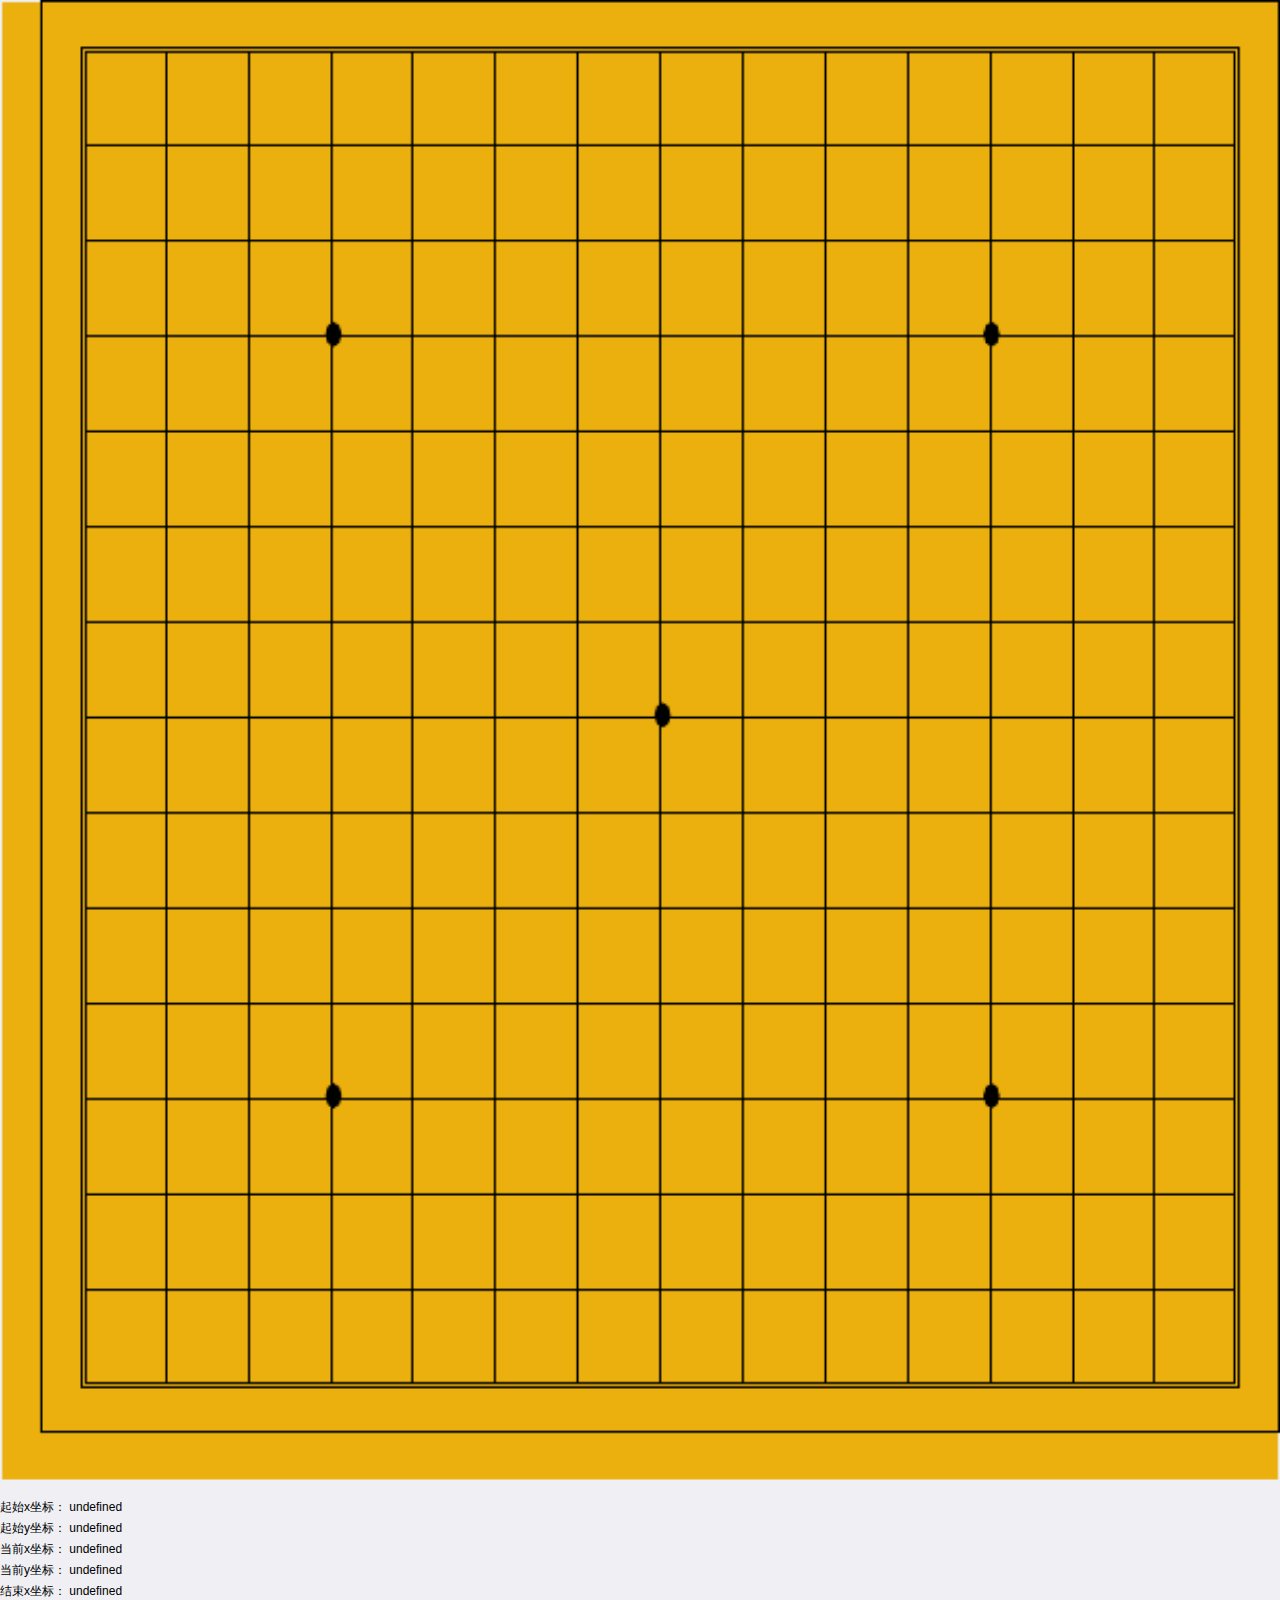
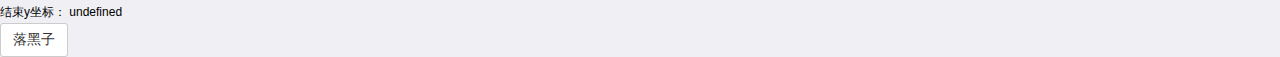
==== game.html @ b57b927a "初始提交，已经完成基本的UI功能。 1.AI部分待修改 2. 主界面待优化" ====
<!DOCTYPE html>
<html>
    <head>
        <meta charset="utf-8" />
        <title>五子棋</title>
        <meta name="viewport" content="width=device-width, initial-scale=1, user-scalable=yes">
        <script src="js/mui.min.js"></script>
        <link href="css/mui.min.css" rel="stylesheet"/>
        <link rel="stylesheet" type="text/css" href="css/game.css"/>
        <script type="text/javascript" charset="utf-8">
            mui.init();
        </script>
        <script type="text/javascript" src="js/game.js"></script>
    </head>
    <body>
        <div id="game">
            <img id="board" src="images/board.png" alt="board">
        </div>
        <span>起始x坐标：</span>
        <span id="stx">undefined</span>
        <br />
        <span>起始y坐标：</span>
        <span id="sty">undefined</span>
        <br />
        <span>当前x坐标：</span>
        <span id="x">undefined</span>
        <br />
        <span>当前y坐标：</span>
        <span id="y">undefined</span>
        <br />
        <span>结束x坐标：</span>
        <span id="endx">undefined</span>
        <br />
        <span>结束y坐标：</span>
        <span id="endy">undefined</span>
        <br />
        <button id='btn2' onclick="addPieces('B', 5, 5)">落黑子</button>
    </body>
</html>
---- css/game.css ----
#board {
	width: 100vw;
}

body {
	font-size: 12px;
}
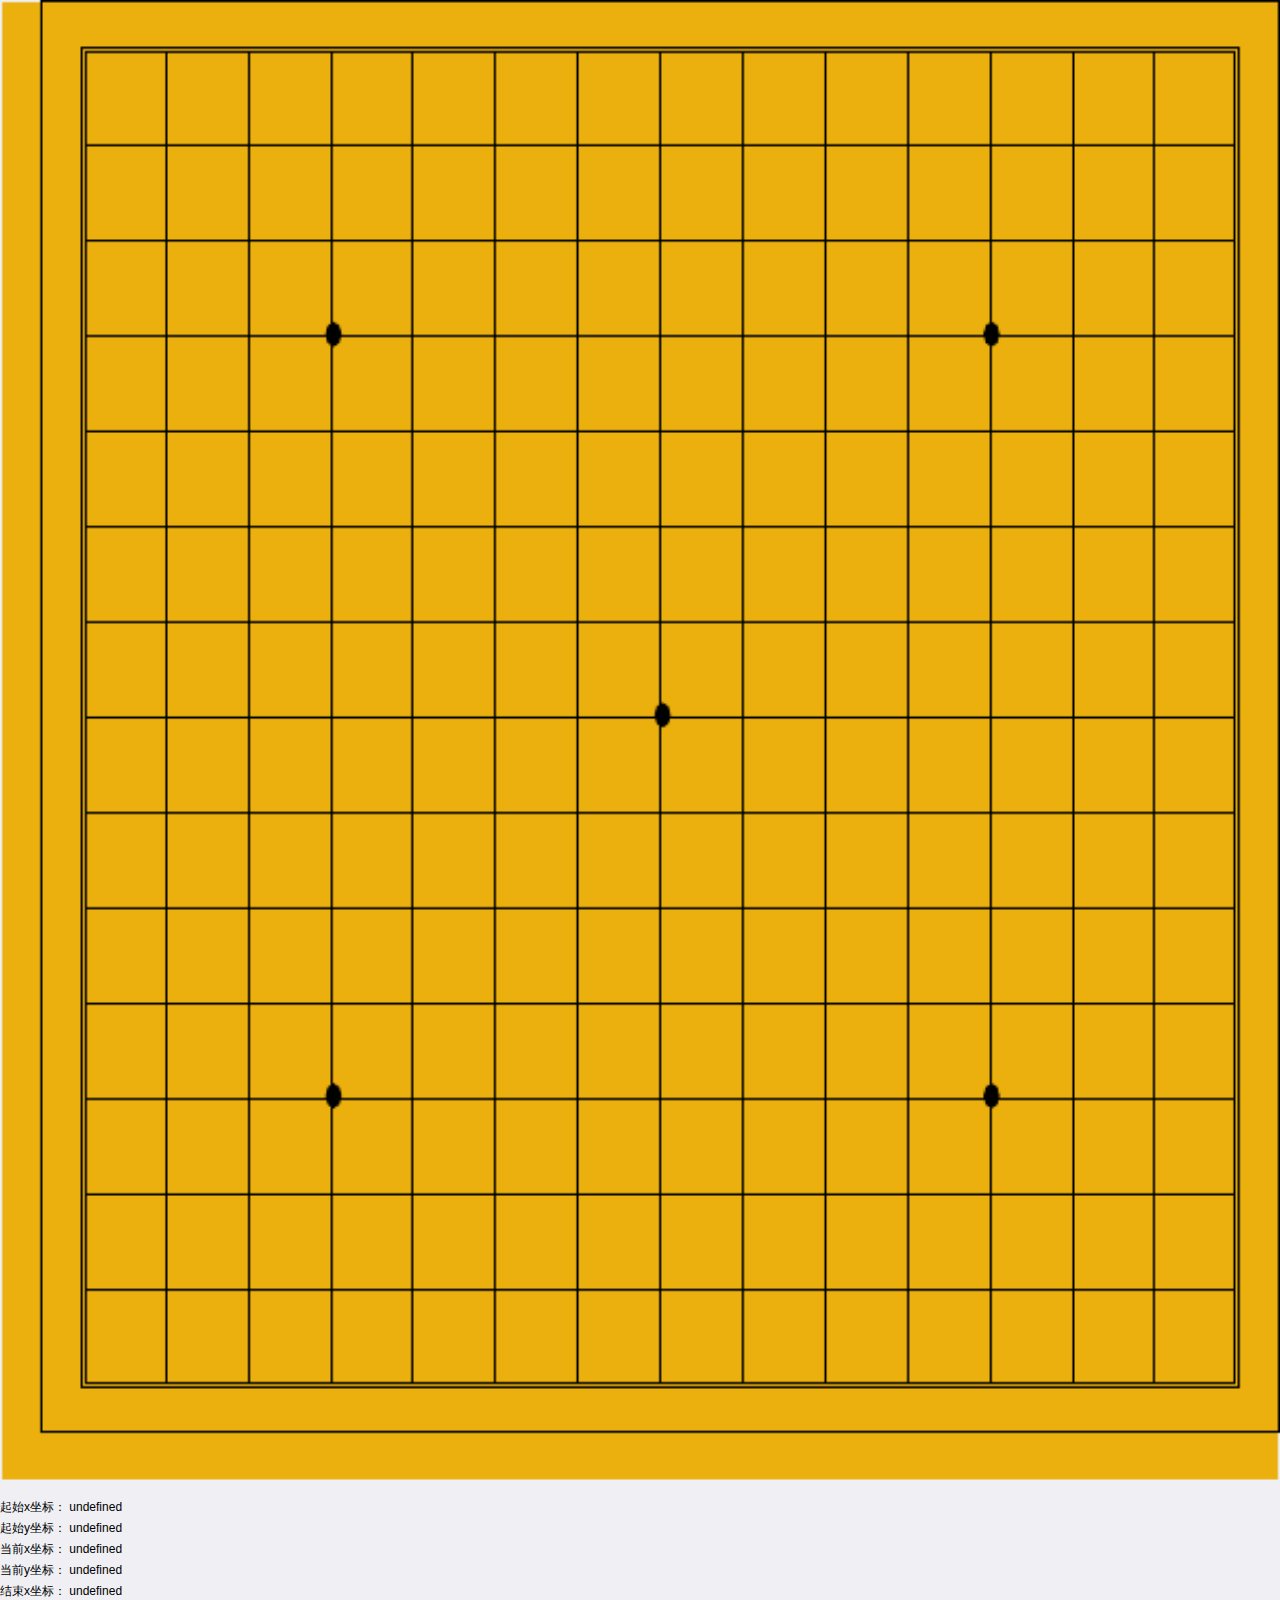
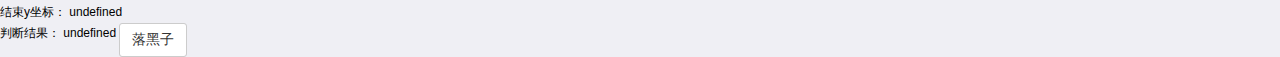
==== commit ec388691: "本次提交更新了 Robot 部分及增加了游戏的判定结束逻辑功能，Robot 类仍有不少 Bug。" ====
--- a/game.html
+++ b/game.html
@@ -34,6 +34,8 @@
         <span>结束y坐标：</span>
         <span id="endy">undefined</span>
         <br />
-        <button id='btn2' onclick="addPieces('B', 5, 5)">落黑子</button>
+        <span>判断结果：</span>
+        <span id="result">undefined</span>
+        <button id='btn2' onclick="">落黑子</button>
     </body>
 </html>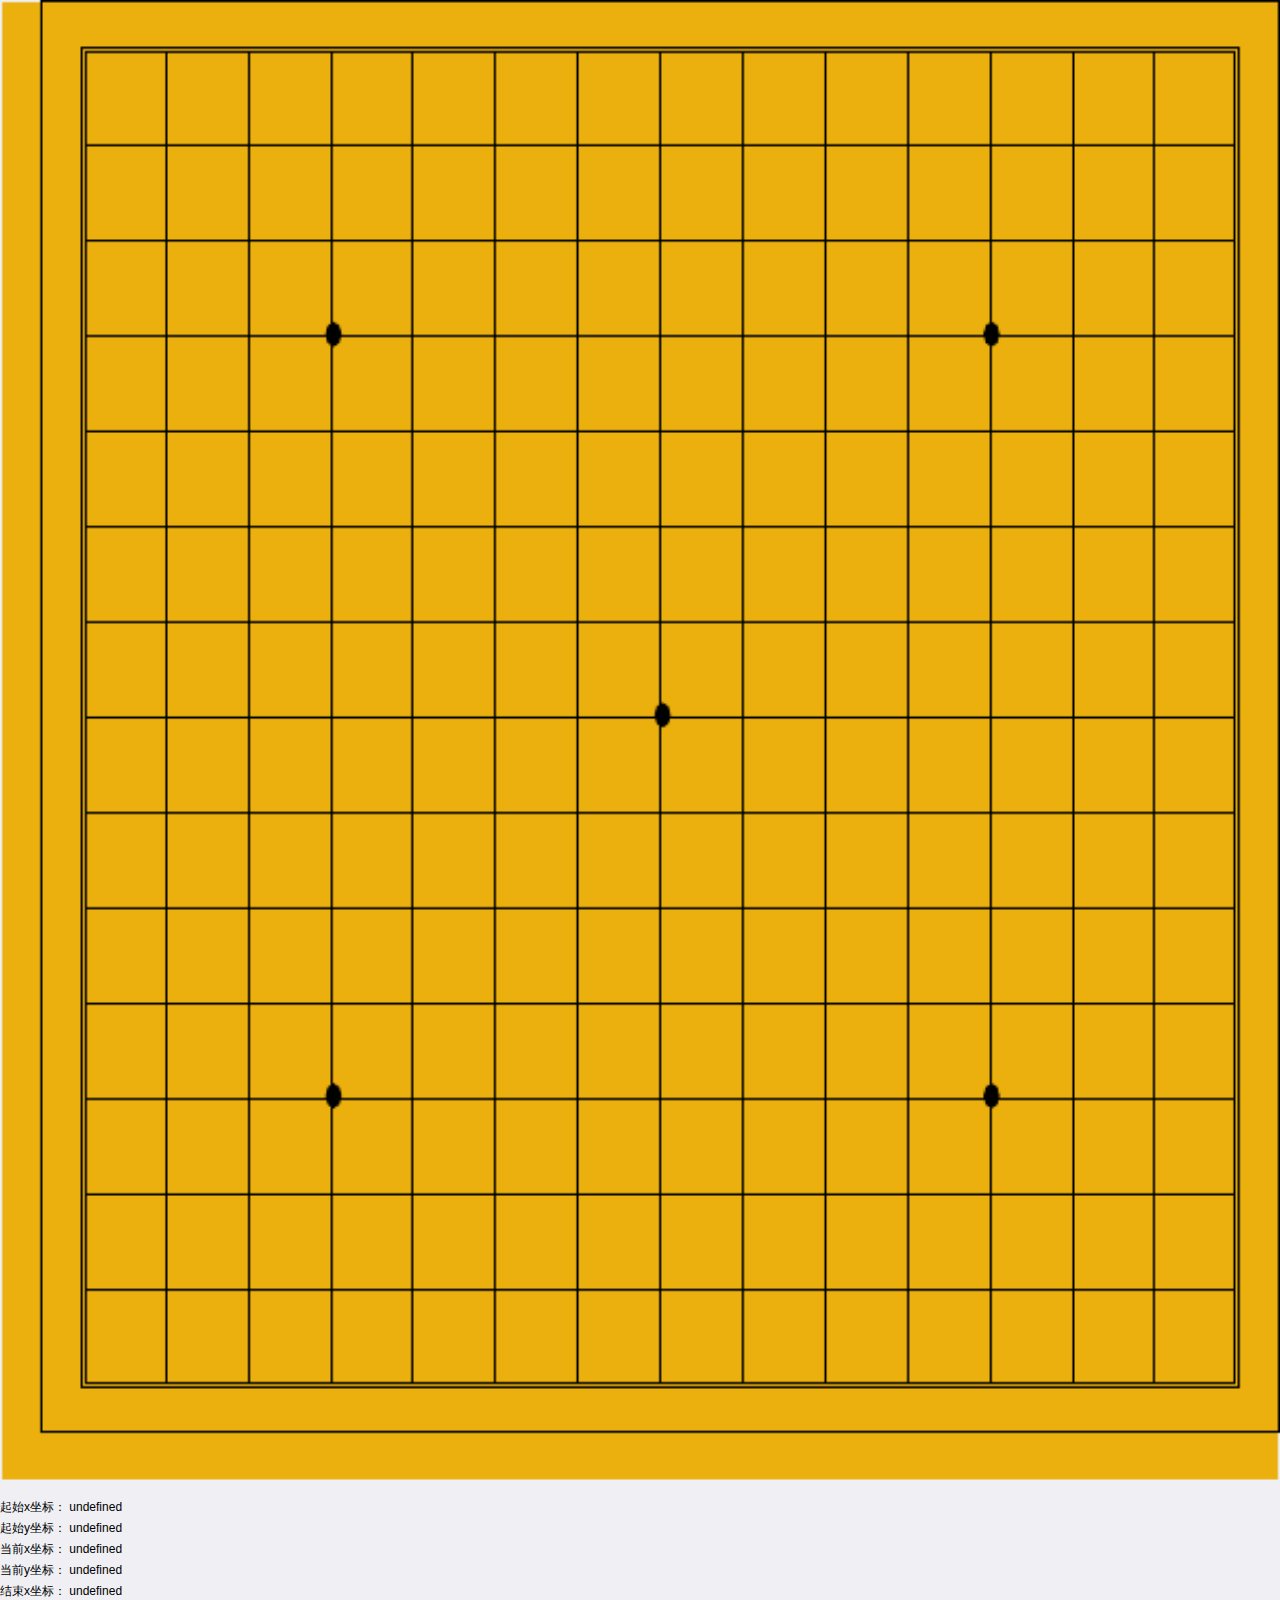
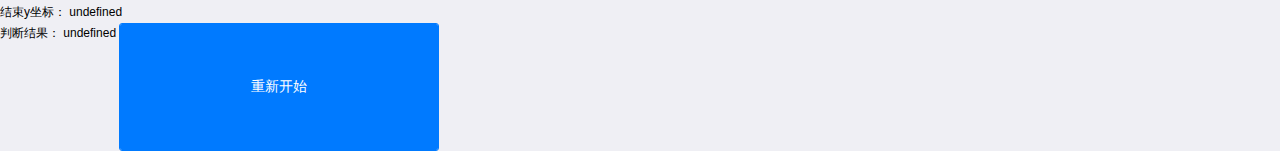
==== commit c1bf54aa: "修复了以下BUG：1. 鼠标起始位置如果有棋子，会导致此次落子失败 2. 修复了被吃子的情况，是因为touchend事件触发时鼠标又移动到了非法的位置 3. 添加了版本更新功能，若与服务器上的最新版本" ====
--- a/game.html
+++ b/game.html
@@ -3,7 +3,7 @@
     <head>
         <meta charset="utf-8" />
         <title>五子棋</title>
-        <meta name="viewport" content="width=device-width, initial-scale=1, user-scalable=yes">
+        <meta name="viewport" content="width=device-width, initial-scale=1, user-scalable=no">
         <script src="js/mui.min.js"></script>
         <link href="css/mui.min.css" rel="stylesheet"/>
         <link rel="stylesheet" type="text/css" href="css/game.css"/>
@@ -16,26 +16,26 @@
         <div id="game">
             <img id="board" src="images/board.png" alt="board">
         </div>
-        <span>起始x坐标：</span>
-        <span id="stx">undefined</span>
+        <span class="debug">起始x坐标：</span>
+        <span id="stx" class="debug">undefined</span>
         <br />
-        <span>起始y坐标：</span>
-        <span id="sty">undefined</span>
+        <span class="debug">起始y坐标：</span>
+        <span id="sty" class="debug">undefined</span>
         <br />
-        <span>当前x坐标：</span>
-        <span id="x">undefined</span>
+        <span class="debug">当前x坐标：</span>
+        <span id="x" class="debug">undefined</span>
         <br />
-        <span>当前y坐标：</span>
-        <span id="y">undefined</span>
+        <span class="debug">当前y坐标：</span>
+        <span id="y" class="debug">undefined</span>
         <br />
-        <span>结束x坐标：</span>
-        <span id="endx">undefined</span>
+        <span class="debug">结束x坐标：</span>
+        <span id="endx" class="debug">undefined</span>
         <br />
-        <span>结束y坐标：</span>
-        <span id="endy">undefined</span>
+        <span class="debug">结束y坐标：</span>
+        <span id="endy" class="debug">undefined</span>
         <br />
-        <span>判断结果：</span>
-        <span id="result">undefined</span>
-        <button id='btn2' onclick="">落黑子</button>
+        <span class="debug">判断结果：</span>
+        <span id="result" class="debug">undefined</span>
+        <button id='btn2' class="mui-btn mui-btn-primary" onclick="game.restart()">重新开始</button>
     </body>
 </html>--- a/css/game.css
+++ b/css/game.css
@@ -4,4 +4,9 @@
 
 body {
 	font-size: 12px;
+}
+
+#btn2 {
+    width: 25vw;
+    height: 10vw;
 }